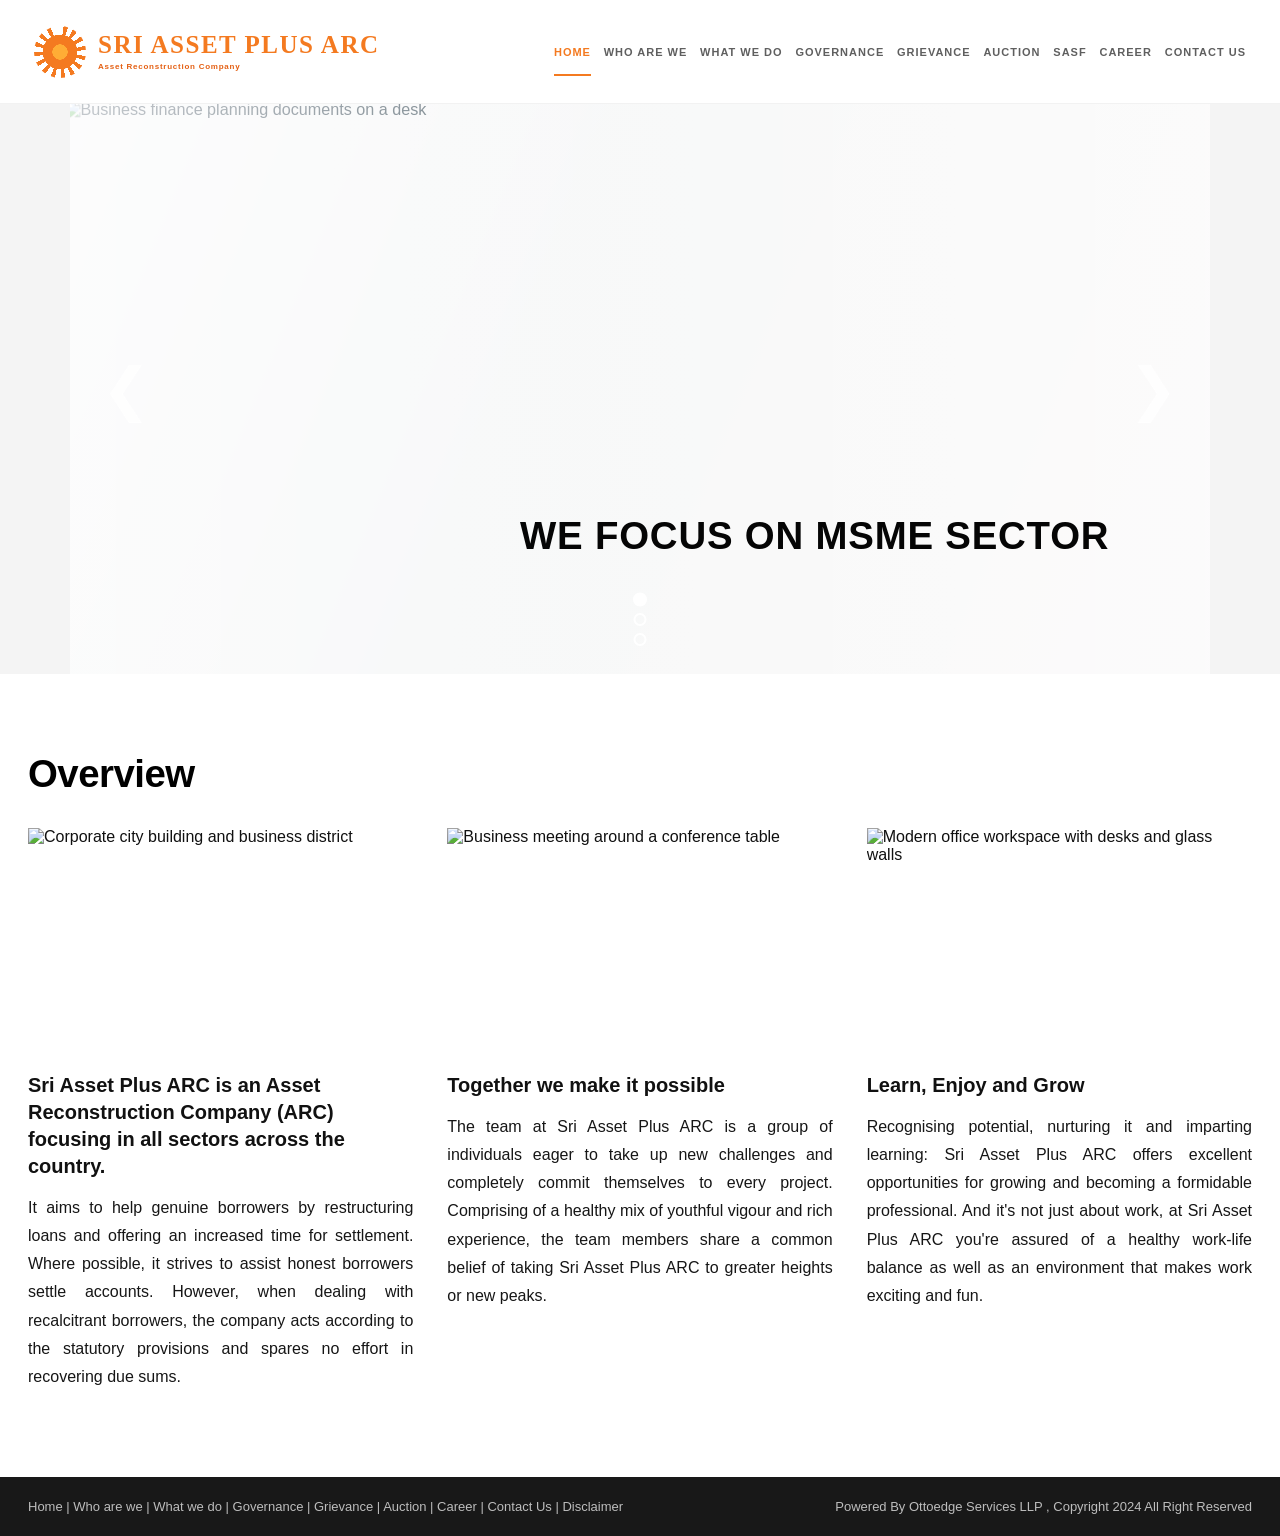
==== index.html @ 3a29e1df "Initial static website" ====
﻿<!DOCTYPE html>
<html lang="en">
<head>
  <meta charset="UTF-8" />
  <meta name="viewport" content="width=device-width, initial-scale=1.0" />
  <title>Sri Asset Plus ARC</title>
  <link rel="stylesheet" href="style.css" />
</head>
<body>
  <header class="site-header" id="top">
    <a class="brand" href="index.html" aria-label="Sri Asset Plus ARC home">
      <span class="brand-mark" aria-hidden="true"><span></span></span>
      <span class="brand-copy">
        <span class="brand-name">SRI ASSET PLUS ARC</span>
        <span class="brand-subtitle">Asset Reconstruction Company</span>
      </span>
    </a>

    <button class="menu-toggle" id="menuToggle" type="button" aria-label="Open navigation menu" aria-expanded="false" aria-controls="primaryNav">
      <span></span>
      <span></span>
      <span></span>
    </button>

    <nav class="primary-nav" id="primaryNav" aria-label="Primary navigation">
      <a class="nav-link active" href="index.html">HOME</a>
      <div class="nav-item has-dropdown">
        <button class="nav-link dropdown-toggle" type="button" aria-expanded="false">WHO ARE WE</button>
        <div class="dropdown-menu" aria-label="Who are we submenu">
          <a href="about-company.html">ABOUT THE COMPANY</a>
          <a href="promoters.html">PROMOTERS</a>
          <a href="board-of-directors.html">BOARD OF DIRECTORS</a>
          <a href="key-management.html">KEY MANAGEMENT</a>
        </div>
      </div>
      <div class="nav-item has-dropdown">
        <button class="nav-link dropdown-toggle" type="button" aria-expanded="false">WHAT WE DO</button>
        <div class="dropdown-menu" aria-label="What we do submenu">
          <a href="acquisition.html">ACQUISITION</a>
          <a href="resolution.html">RESOLUTION</a>
        </div>
      </div>
      <a class="nav-link" href="governance.html">GOVERNANCE</a>
      <div class="nav-item has-dropdown">
        <button class="nav-link dropdown-toggle" type="button" aria-expanded="false">GRIEVANCE</button>
        <div class="dropdown-menu" aria-label="Grievance submenu">
          <a href="grievance.html">GRIEVANCE REDRESSAL</a>
          <a href="complaint-filing.html">COMPLAINT FILING</a>
        </div>
      </div>
      <div class="nav-item has-dropdown">
        <button class="nav-link dropdown-toggle" type="button" aria-expanded="false">AUCTION</button>
        <div class="dropdown-menu" aria-label="Auction submenu">
          <a href="auction.html">AUCTION DETAIL</a>
          <a href="sale-process-note.html">SALE PROCESS NOTE</a>
        </div>
      </div>
      <a class="nav-link" href="#footer">SASF</a>
      <a class="nav-link" href="#footer">CAREER</a>
      <a class="nav-link" href="contact.html">CONTACT US</a>
    </nav>
  </header>

  <main>
    <section class="hero" aria-label="Sri Asset Plus ARC highlights">
      <div class="slider" id="heroSlider">
        <article class="slide active" aria-hidden="false">
          <img src="https://images.unsplash.com/photo-1454165804606-c3d57bc86b40?auto=format&fit=crop&w=1900&q=80" alt="Business finance planning documents on a desk" />
          <div class="slide-wash"></div>
          <h1>WE FOCUS ON MSME SECTOR</h1>
        </article>

        <article class="slide" aria-hidden="true">
          <img src="https://images.unsplash.com/photo-1521737604893-d14cc237f11d?auto=format&fit=crop&w=1900&q=80" alt="Business team collaborating in a modern office" />
          <div class="slide-wash"></div>
          <h1>LEARN, ENJOY AND GROW</h1>
        </article>

        <article class="slide" aria-hidden="true">
          <img src="https://images.unsplash.com/photo-1551836022-d5d88e9218df?auto=format&fit=crop&w=1900&q=80" alt="Professionals discussing a financial growth chart" />
          <div class="slide-wash"></div>
          <h1>TOGETHER WE MAKE IT POSSIBLE</h1>
        </article>

        <button class="slider-arrow slider-arrow-left" id="prevSlide" type="button" aria-label="Previous slide">&#10094;</button>
        <button class="slider-arrow slider-arrow-right" id="nextSlide" type="button" aria-label="Next slide">&#10095;</button>

        <div class="slider-dots" id="sliderDots" aria-label="Choose slide"></div>
      </div>
    </section>

    <section class="overview" id="overview">
      <div class="container">
        <h2>Overview</h2>

        <div class="overview-grid">
          <article class="overview-card">
            <img src="https://images.unsplash.com/photo-1486406146926-c627a92ad1ab?auto=format&fit=crop&w=900&q=80" alt="Corporate city building and business district" />
            <h3>Sri Asset Plus ARC is an Asset Reconstruction Company (ARC) focusing in all sectors across the country.</h3>
            <p>It aims to help genuine borrowers by restructuring loans and offering an increased time for settlement. Where possible, it strives to assist honest borrowers settle accounts. However, when dealing with recalcitrant borrowers, the company acts according to the statutory provisions and spares no effort in recovering due sums.</p>
          </article>

          <article class="overview-card">
            <img src="https://images.unsplash.com/photo-1556761175-b413da4baf72?auto=format&fit=crop&w=900&q=80" alt="Business meeting around a conference table" />
            <h3>Together we make it possible</h3>
            <p>The team at Sri Asset Plus ARC is a group of individuals eager to take up new challenges and completely commit themselves to every project. Comprising of a healthy mix of youthful vigour and rich experience, the team members share a common belief of taking Sri Asset Plus ARC to greater heights or new peaks.</p>
          </article>

          <article class="overview-card">
            <img src="https://images.unsplash.com/photo-1497366811353-6870744d04b2?auto=format&fit=crop&w=900&q=80" alt="Modern office workspace with desks and glass walls" />
            <h3>Learn, Enjoy and Grow</h3>
            <p>Recognising potential, nurturing it and imparting learning: Sri Asset Plus ARC offers excellent opportunities for growing and becoming a formidable professional. And it's not just about work, at Sri Asset Plus ARC you're assured of a healthy work-life balance as well as an environment that makes work exciting and fun.</p>
          </article>
        </div>
      </div>
    </section>
  </main>

    <footer class="site-footer compact-footer" id="footer">
    <div class="footer-bottom">
      <div class="container footer-bottom-inner">
        <nav class="footer-links" aria-label="Footer navigation">
          <a href="index.html">Home</a> |
          <a href="about-company.html">Who are we</a> |
          <a href="acquisition.html">What we do</a> |
          <a href="governance.html">Governance</a> |
          <a href="grievance.html">Grievance</a> |
          <a href="auction.html">Auction</a> |
          <a href="#footer">Career</a> |
          <a href="contact.html">Contact Us</a> |
          <a href="#footer">Disclaimer</a>
        </nav>
        <p class="footer-copy">Powered By Ottoedge Services LLP , Copyright 2024 All Right Reserved</p>
      </div>
    </div>
  </footer>

  <script src="script.js"></script>
</body>
</html>
---- style.css ----
﻿:root {
  --orange: #f47a20;
  --orange-deep: #e45f12;
  --ink: #101010;
  --muted: #5f6064;
  --line: #eeeeee;
  --hero-bg: #f4f4f4;
  --footer: #252525;
  --footer-deep: #181818;
  --footer-text: #c8c8c8;
  --dropdown: #242424;
  --dropdown-line: #3a3a3a;
  --max-width: 1280px;
}

* {
  box-sizing: border-box;
  margin: 0;
  padding: 0;
}

html {
  scroll-behavior: smooth;
}

body {
  background: #ffffff;
  color: var(--ink);
  display: flex;
  flex-direction: column;
  font-family: "Trebuchet MS", Verdana, sans-serif;
  min-height: 100vh;
  min-width: 320px;
}

main {
  flex: 1 0 auto;
}

img {
  display: block;
  max-width: 100%;
}

a {
  color: inherit;
  text-decoration: none;
}

button {
  font: inherit;
}

.container {
  max-width: var(--max-width);
  margin: 0 auto;
  padding: 0 28px;
}

/* Header */
.site-header {
  align-items: center;
  background: #ffffff;
  border-bottom: 1px solid #f2f2f2;
  display: flex;
  gap: 28px;
  height: 104px;
  justify-content: space-between;
  padding: 0 34px;
  position: sticky;
  top: 0;
  z-index: 1000;
}

.brand {
  align-items: center;
  display: flex;
  flex: 0 0 auto;
  gap: 12px;
  min-width: 315px;
}

.brand-mark {
  align-items: center;
  background: conic-gradient(from 8deg, var(--orange) 0 10deg, transparent 10deg 22deg, var(--orange) 22deg 32deg, transparent 32deg 45deg, var(--orange) 45deg 55deg, transparent 55deg 68deg, var(--orange) 68deg 78deg, transparent 78deg 91deg, var(--orange) 91deg 101deg, transparent 101deg 114deg, var(--orange) 114deg 124deg, transparent 124deg 137deg, var(--orange) 137deg 147deg, transparent 147deg 160deg, var(--orange) 160deg 170deg, transparent 170deg 183deg, var(--orange) 183deg 193deg, transparent 193deg 206deg, var(--orange) 206deg 216deg, transparent 216deg 229deg, var(--orange) 229deg 239deg, transparent 239deg 252deg, var(--orange) 252deg 262deg, transparent 262deg 275deg, var(--orange) 275deg 285deg, transparent 285deg 298deg, var(--orange) 298deg 308deg, transparent 308deg 321deg, var(--orange) 321deg 331deg, transparent 331deg 360deg);
  border-radius: 50%;
  display: inline-flex;
  height: 52px;
  justify-content: center;
  position: relative;
  width: 52px;
}

.brand-mark span {
  background: radial-gradient(circle, #ffad35 0 28%, var(--orange) 29% 64%, transparent 65%);
  border-radius: 50%;
  height: 38px;
  width: 38px;
}

.brand-mark.small {
  height: 42px;
  width: 42px;
}

.brand-mark.small span {
  height: 30px;
  width: 30px;
}

.brand-copy,
.footer-logo > span:last-child {
  display: flex;
  flex-direction: column;
  line-height: 1;
}

.brand-name,
.footer-logo strong {
  color: var(--orange);
  font-family: Georgia, "Times New Roman", serif;
  font-size: 25px;
  font-weight: 700;
  letter-spacing: 1.5px;
}

.brand-subtitle,
.footer-logo small {
  color: var(--orange-deep);
  font-size: 8px;
  font-weight: 800;
  letter-spacing: 0.75px;
  margin-top: 6px;
  white-space: nowrap;
}

/* Navigation and dropdown */
.primary-nav {
  align-items: stretch;
  display: flex;
  gap: clamp(8px, 1vw, 18px);
  height: 100%;
}

.nav-item {
  align-items: stretch;
  display: flex;
  height: 100%;
  position: relative;
}

.nav-link {
  align-items: center;
  background: transparent;
  border: 0;
  color: #5f5f5f;
  cursor: pointer;
  display: flex;
  font-size: clamp(11px, 0.74vw, 14px);
  font-weight: 800;
  letter-spacing: 1px;
  position: relative;
  text-transform: uppercase;
  transition: color 180ms ease;
  white-space: nowrap;
}

.nav-link::after {
  background: var(--orange);
  bottom: 27px;
  content: "";
  height: 2px;
  left: 0;
  opacity: 0;
  position: absolute;
  transform: scaleX(0.2);
  transform-origin: left;
  transition: opacity 180ms ease, transform 180ms ease;
  width: 100%;
}

.nav-link:hover,
.nav-link.active,
.has-dropdown:hover > .nav-link {
  color: var(--orange);
}

.nav-link:hover::after,
.nav-link.active::after,
.has-dropdown:hover > .nav-link::after {
  opacity: 1;
  transform: scaleX(1);
}

.dropdown-toggle::before {
  content: "";
}

.dropdown-menu {
  background: var(--dropdown);
  box-shadow: 0 16px 28px rgba(0, 0, 0, 0.22);
  display: none;
  left: 0;
  min-width: 235px;
  position: absolute;
  top: 100%;
  z-index: 1001;
}

.has-dropdown:hover .dropdown-menu,
.has-dropdown.open .dropdown-menu {
  display: block;
}

.dropdown-menu a {
  border-bottom: 1px solid var(--dropdown-line);
  color: #eeeeee;
  display: block;
  font-size: 13px;
  font-weight: 700;
  letter-spacing: 0.6px;
  padding: 15px 18px;
  text-transform: uppercase;
  transition: background 160ms ease, color 160ms ease, padding-left 160ms ease;
  white-space: nowrap;
}

.dropdown-menu a:last-child {
  border-bottom: 0;
}

.dropdown-menu a:hover,
.dropdown-menu a.active {
  background: #181818;
  color: #ffffff;
  padding-left: 23px;
}

.dropdown-menu a:hover::before,
.dropdown-menu a.active::before {
  color: var(--orange);
  content: "> ";
}

.menu-toggle {
  background: transparent;
  border: 0;
  cursor: pointer;
  display: none;
  height: 42px;
  padding: 8px;
  width: 46px;
}

.menu-toggle span {
  background: #303030;
  border-radius: 8px;
  display: block;
  height: 3px;
  margin: 6px 0;
  transition: transform 200ms ease, opacity 200ms ease;
}

.menu-toggle.open span:nth-child(1) {
  transform: translateY(9px) rotate(45deg);
}

.menu-toggle.open span:nth-child(2) {
  opacity: 0;
}

.menu-toggle.open span:nth-child(3) {
  transform: translateY(-9px) rotate(-45deg);
}

/* Hero slider */
.hero {
  background: var(--hero-bg);
  padding: 0;
  position: relative;
}

.slider {
  height: 570px;
  margin: 0 auto;
  overflow: hidden;
  position: relative;
  width: 89%;
}

.slide {
  inset: 0;
  opacity: 0;
  position: absolute;
  transition: opacity 700ms ease;
  visibility: hidden;
}

.slide.active {
  opacity: 1;
  visibility: visible;
}

.slide img {
  height: 100%;
  object-fit: cover;
  object-position: center;
  transform: scale(1.01);
  width: 100%;
}

.slide-wash {
  background: linear-gradient(112deg, rgba(226, 236, 246, 0.72), rgba(170, 214, 238, 0.4) 44%, rgba(247, 202, 214, 0.5));
  inset: 0;
  mix-blend-mode: screen;
  position: absolute;
}

.slide::after {
  background: linear-gradient(90deg, rgba(255, 255, 255, 0.32), rgba(255, 255, 255, 0.08) 45%, rgba(255, 255, 255, 0.42));
  content: "";
  inset: 0;
  position: absolute;
}

.slide h1 {
  bottom: 116px;
  color: #050505;
  font-size: clamp(32px, 3vw, 48px);
  font-weight: 900;
  letter-spacing: 0.8px;
  line-height: 1.14;
  max-width: 640px;
  position: absolute;
  right: 8.8%;
  text-align: right;
  text-transform: uppercase;
  z-index: 3;
}

.slider-arrow {
  background: rgba(255, 255, 255, 0.08);
  border: 0;
  color: #ffffff;
  cursor: pointer;
  font-size: 58px;
  font-weight: 200;
  line-height: 1;
  opacity: 0.95;
  padding: 12px 16px;
  position: absolute;
  top: 50%;
  transform: translateY(-50%);
  transition: background 180ms ease, transform 180ms ease;
  z-index: 4;
}

.slider-arrow:hover {
  background: rgba(255, 255, 255, 0.18);
  transform: translateY(-50%) scale(1.04);
}

.slider-arrow-left {
  left: 16px;
}

.slider-arrow-right {
  right: 16px;
}

.slider-dots {
  bottom: 28px;
  display: flex;
  flex-direction: column;
  gap: 7px;
  left: 50%;
  position: absolute;
  transform: translateX(-50%);
  z-index: 5;
}

.slider-dot {
  background: transparent;
  border: 2px solid #ffffff;
  border-radius: 50%;
  cursor: pointer;
  height: 13px;
  padding: 0;
  transition: background 180ms ease, transform 180ms ease;
  width: 13px;
}

.slider-dot.active,
.slider-dot:hover {
  background: #ffffff;
  transform: scale(1.08);
}

/* Home overview */
.overview {
  background: #ffffff;
  padding: 78px 0 86px;
}

.overview h2 {
  color: #000000;
  font-size: clamp(34px, 3vw, 46px);
  font-weight: 900;
  letter-spacing: -0.5px;
  margin-bottom: 32px;
}

.overview-grid {
  display: grid;
  gap: 34px;
  grid-template-columns: repeat(3, 1fr);
}

.overview-card img {
  height: 220px;
  margin-bottom: 24px;
  object-fit: cover;
  width: 100%;
}

.overview-card h3 {
  color: #111111;
  font-size: 20px;
  font-weight: 900;
  line-height: 1.35;
  margin-bottom: 14px;
}

.overview-card p {
  color: #161616;
  font-size: 16px;
  line-height: 1.76;
  text-align: justify;
}

/* Inner page banner */
.inner-banner {
  align-items: center;
  background: url("https://images.unsplash.com/photo-1556761175-5973dc0f32e7?auto=format&fit=crop&w=1800&q=80") center 44% / cover no-repeat;
  display: flex;
  height: 124px;
  position: relative;
}

.inner-banner-overlay {
  background: rgba(245, 245, 245, 0.76);
  inset: 0;
  position: absolute;
}

.inner-banner-content {
  position: relative;
  width: 100%;
  z-index: 1;
}

.inner-banner h1 {
  color: #080808;
  font-size: clamp(32px, 3.1vw, 42px);
  font-weight: 900;
  letter-spacing: -0.5px;
}

/* About company page */
.about-company {
  background: #ffffff;
  padding: 65px 0 88px;
}

.about-layout {
  display: grid;
  gap: 45px;
  grid-template-columns: minmax(0, 1fr) minmax(320px, 0.48fr);
}

.about-text p {
  color: #111111;
  font-size: 18px;
  line-height: 1.56;
  margin-bottom: 24px;
  text-align: justify;
}

.about-text strong {
  font-weight: 900;
}

.vision-mission {
  padding-top: 3px;
}

.quote-box {
  margin-bottom: 38px;
}

.quote-box h2 {
  background: var(--orange);
  color: #ffffff;
  display: inline-block;
  font-size: 22px;
  font-weight: 800;
  line-height: 1;
  margin-bottom: 22px;
  min-width: 178px;
  padding: 14px 20px;
}

.quote-box blockquote {
  border-bottom: 1px solid #d9d9d9;
  color: #151515;
  font-size: 18px;
  font-style: italic;
  line-height: 1.58;
  padding-bottom: 24px;
}

/* What we do pages */
.acquisition-section {
  background: #ffffff;
  padding: 60px 0 86px;
}

.acquisition-content {
  max-width: 900px;
}

.acquisition-content p,
.acquisition-content li {
  color: #111111;
  font-size: 18px;
  line-height: 1.58;
}

.acquisition-content p {
  margin-bottom: 22px;
  text-align: justify;
}

.acquisition-content ul {
  margin: 0 0 24px 24px;
  padding-left: 18px;
}

.acquisition-content li {
  margin-bottom: 9px;
  padding-left: 4px;
}

/* Governance page */
.governance-section {
  background: #ffffff;
  padding: 65px 0 90px;
}

.governance-accordion {
  max-width: 1080px;
}

.governance-item {
  background: #ffffff;
  border: 1px solid #e5e5e5;
  border-bottom: 0;
}

.governance-item:last-child {
  border-bottom: 1px solid #e5e5e5;
}

.governance-trigger {
  align-items: center;
  background: #ffffff;
  border: 0;
  color: #737373;
  cursor: pointer;
  display: grid;
  grid-template-columns: 62px 1fr 62px;
  min-height: 86px;
  padding: 0 18px;
  text-align: center;
  transition: color 160ms ease;
  width: 100%;
}

.governance-icon {
  color: #777777;
  font-size: 24px;
  font-weight: 400;
  line-height: 1;
  transition: color 160ms ease;
}

.governance-title {
  color: inherit;
  font-size: 22px;
  font-weight: 800;
  line-height: 1.35;
}

.governance-item.featured .governance-trigger,
.governance-item.featured .governance-icon,
.governance-trigger:hover,
.governance-trigger:hover .governance-icon,
.governance-item.open .governance-trigger,
.governance-item.open .governance-icon {
  color: var(--orange);
}

.governance-panel {
  max-height: 0;
  overflow: hidden;
  transition: max-height 220ms ease;
}

.governance-panel p {
  border-top: 1px solid #eeeeee;
  color: #333333;
  font-size: 16px;
  line-height: 1.6;
  padding: 18px 34px 22px 80px;
}

/* Grievance page */
.grievance-section {
  background: #ffffff;
  padding: 60px 0 90px;
}

.grievance-content {
  max-width: 950px;
}

.grievance-content p,
.grievance-content address {
  color: #111111;
  font-size: 18px;
  font-style: normal;
  line-height: 1.58;
  margin-bottom: 20px;
}

.grievance-content address {
  margin-left: 18px;
}

.grievance-topic {
  font-weight: 800;
  margin-top: 28px;
  margin-bottom: 12px;
}

.grievance-heading {
  font-weight: 800;
  margin-top: 32px;
}

.grievance-content a {
  color: #111111;
  text-decoration: underline;
  text-underline-offset: 3px;
}

.grievance-content a:hover {
  color: var(--orange);
}

/* Complaint filing page */
.complaint-section {
  background: #ffffff;
  padding: 45px 0 80px;
}

.complaint-form {
  max-width: 1080px;
}

.complaint-form h2 {
  color: #222222;
  font-size: 24px;
  font-weight: 900;
  line-height: 1.35;
  margin-bottom: 24px;
}

.complaint-form input,
.complaint-form textarea {
  background: #ffffff;
  border: 1px solid #d8d8d8;
  color: #111111;
  display: block;
  font-size: 16px;
  margin-bottom: 22px;
  outline: none;
  padding: 0 18px;
  transition: border-color 160ms ease, box-shadow 160ms ease;
  width: 100%;
}

.complaint-form input {
  height: 56px;
}

.complaint-form textarea {
  height: 125px;
  padding-top: 16px;
  resize: vertical;
}

.complaint-form input::placeholder,
.complaint-form textarea::placeholder {
  color: #8a8a8a;
}

.complaint-form input:focus,
.complaint-form textarea:focus,
.file-upload-box:focus-within {
  border-color: var(--orange);
  box-shadow: 0 0 0 3px rgba(244, 122, 32, 0.12);
}

.file-upload-box {
  align-items: center;
  background: #ffffff;
  border: 1px solid #d8d8d8;
  display: flex;
  height: 64px;
  margin-bottom: 22px;
  padding: 0 14px;
  transition: border-color 160ms ease, box-shadow 160ms ease;
  width: 100%;
}

.file-upload-box input {
  border: 0;
  height: auto;
  margin: 0;
  padding: 0;
}

.form-submit {
  background: #2f3d4b;
  border: 0;
  color: #ffffff;
  cursor: pointer;
  font-size: 15px;
  font-weight: 700;
  min-width: 78px;
  padding: 11px 24px;
  transition: background 160ms ease;
}

.form-submit:hover {
  background: var(--orange);
}

/* Contact page */
.sr-only {
  height: 1px;
  margin: -1px;
  overflow: hidden;
  position: absolute;
  width: 1px;
  clip: rect(0, 0, 0, 0);
}

.contact-map {
  background: #ececec;
  line-height: 0;
}

.contact-map iframe {
  border: 0;
  display: block;
  height: 620px;
  width: 100%;
}

.contact-address-section {
  background: #ffffff;
  padding: 45px 0 28px;
}

.contact-address-grid {
  display: grid;
  gap: 54px;
  grid-template-columns: repeat(3, minmax(0, 1fr));
}

.contact-address-grid.single-address {
  grid-template-columns: minmax(0, 620px);
}

.contact-address-card h2 {
  color: #1c1c1c;
  font-size: 18px;
  font-weight: 900;
  letter-spacing: 0.2px;
  line-height: 1.35;
  margin-bottom: 18px;
  text-transform: uppercase;
}

.contact-address-card p {
  color: #111111;
  font-size: 16px;
  line-height: 1.7;
  margin-bottom: 10px;
  padding-left: 30px;
  position: relative;
}

.contact-address-card a {
  color: #111111;
  text-decoration: none;
}

.contact-address-card a:hover {
  color: var(--orange);
  text-decoration: underline;
}

.contact-icon {
  color: var(--orange);
  font-size: 16px;
  left: 0;
  line-height: 1;
  position: absolute;
  top: 6px;
}

.contact-form-section {
  background: #ffffff;
  padding: 20px 0 80px;
}

.contact-form-section h2 {
  color: #222222;
  font-size: 26px;
  font-weight: 900;
  line-height: 1.35;
  margin-bottom: 35px;
}

.contact-form {
  max-width: 1120px;
}

.contact-form-grid {
  display: grid;
  gap: 34px;
  grid-template-columns: minmax(0, 1fr) minmax(0, 1fr);
}

.contact-form input,
.contact-form textarea {
  background: #ffffff;
  border: 1px solid #d8d8d8;
  color: #111111;
  display: block;
  font-size: 16px;
  margin-bottom: 22px;
  outline: none;
  padding: 0 22px;
  transition: border-color 160ms ease, box-shadow 160ms ease;
  width: 100%;
}

.contact-form input {
  height: 58px;
}

.contact-form textarea {
  height: 140px;
  padding-top: 18px;
  resize: vertical;
}

.contact-form input::placeholder,
.contact-form textarea::placeholder {
  color: #8b8b8b;
}

.contact-form input:focus,
.contact-form textarea:focus {
  border-color: var(--orange);
  box-shadow: 0 0 0 3px rgba(244, 122, 32, 0.12);
}

.captcha-block {
  color: #222222;
  font-size: 15px;
  margin: 2px 0 18px;
}

.captcha-block p {
  margin-bottom: 9px;
}

.captcha-row {
  align-items: center;
  display: flex;
  gap: 8px;
}

.captcha-row input {
  height: 28px;
  margin: 0;
  padding: 0 4px;
  text-align: center;
  width: 28px;
}

.contact-submit {
  height: 46px;
  min-width: 100px;
  padding: 0 22px;
}

/* Auction page */
.auction-section {
  background: #ffffff;
  padding: 18px 0 72px;
}

.auction-shell {
  margin: 0 24px;
}

.auction-toolbar {
  align-items: center;
  background: #f5f5f5;
  border: 1px solid #dddddd;
  border-bottom: 0;
  display: flex;
  justify-content: space-between;
  gap: 18px;
  padding: 13px 14px;
}

.auction-length,
.auction-search {
  align-items: center;
  color: #333333;
  display: flex;
  font-size: 14px;
  gap: 8px;
}

.auction-length select,
.auction-search input {
  background: #ffffff;
  border: 1px solid #cfcfcf;
  color: #222222;
  font-size: 14px;
  height: 32px;
  padding: 4px 8px;
}

.auction-search input {
  width: 210px;
}

.auction-table-wrap {
  border: 1px solid #d7d7d7;
  overflow-x: auto;
  width: 100%;
}

.auction-table {
  border-collapse: collapse;
  min-width: 1900px;
  width: 100%;
}

.auction-table th {
  background: #f9631e;
  border: 1px solid rgba(255, 255, 255, 0.45);
  color: #ffffff;
  font-size: 15px;
  font-weight: 900;
  height: 90px;
  line-height: 1.25;
  padding: 14px 10px;
  text-align: center;
  vertical-align: middle;
}

.auction-table th:nth-child(1) {
  width: 70px;
}

.auction-table th:nth-child(2) {
  width: 135px;
}

.auction-table th:nth-child(3) {
  width: 210px;
}

.auction-table th:nth-child(4) {
  width: 520px;
}

.auction-table th:nth-child(7),
.auction-table th:nth-child(8) {
  width: 175px;
}

.auction-table th:nth-child(9) {
  width: 190px;
}

.sort-mark {
  font-size: 11px;
  font-weight: 700;
  margin-left: 5px;
  opacity: 0.75;
}

.auction-table td {
  border: 1px solid #dddddd;
  color: #111111;
  font-size: 14px;
  line-height: 1.45;
  padding: 14px 10px;
  text-align: center;
  vertical-align: top;
}

.auction-table tbody tr:nth-child(odd) {
  background: #ffffff;
}

.auction-table tbody tr:nth-child(even) {
  background: #f7f7f7;
}

.auction-table .address-cell {
  text-align: left;
}

.auction-table a {
  color: #1862b7;
  text-decoration: none;
  word-break: break-word;
}

.auction-table a:hover {
  color: var(--orange);
  text-decoration: underline;
}

.sale-note-table {
  min-width: 760px;
}

.sale-note-table th {
  height: 65px;
}

.sale-note-table td {
  height: 65px;
  vertical-align: middle;
}

.sale-note-table th:nth-child(1) {
  width: 110px;
}

.sale-note-table th:nth-child(2) {
  width: auto;
}

.sale-note-table th:nth-child(3) {
  width: 180px;
}

.download-link {
  display: inline-block;
  font-size: 16px;
  margin: 1px 2px;
}

.auction-footerbar {
  align-items: center;
  color: #333333;
  display: flex;
  font-size: 14px;
  justify-content: space-between;
  gap: 18px;
  padding: 14px 0 0;
}

.auction-pagination {
  display: flex;
  flex-wrap: wrap;
  gap: 4px;
}

.auction-pagination button {
  background: #ffffff;
  border: 1px solid #d2d2d2;
  color: #333333;
  cursor: pointer;
  font-size: 14px;
  padding: 6px 10px;
}

.auction-pagination button.active,
.auction-pagination button:hover {
  background: var(--orange);
  border-color: var(--orange);
  color: #ffffff;
}

/* Promoters page */
.promoters-section {
  background: #ffffff;
  padding: 66px 0 92px;
}

.promoters-layout {
  display: grid;
  gap: 60px;
  grid-template-columns: 380px minmax(0, 1fr);
}

.promoter-list {
  width: 100%;
}

.promoter-tab {
  align-items: center;
  background: #ffffff;
  border: 0;
  border-bottom: 1px solid #dedede;
  color: var(--orange);
  cursor: pointer;
  display: flex;
  font-size: 18px;
  font-weight: 800;
  gap: 12px;
  line-height: 1.25;
  min-height: 58px;
  padding: 17px 20px;
  text-align: left;
  transition: background 160ms ease, color 160ms ease;
  width: 100%;
}

.promoter-tab::before {
  border-bottom: 5px solid transparent;
  border-left: 7px solid currentColor;
  border-top: 5px solid transparent;
  content: "";
  flex: 0 0 auto;
  height: 0;
  width: 0;
}

.promoter-tab:hover,
.promoter-tab.active {
  background: var(--orange);
  color: #ffffff;
}

.promoter-panel[hidden] {
  display: none;
}

.promoter-panel h2 {
  color: #111111;
  font-size: 24px;
  font-weight: 900;
  line-height: 1.25;
  margin-bottom: 8px;
}

.promoter-role {
  color: #6f6f6f;
  font-size: 20px;
  line-height: 1.35;
  margin-bottom: 18px;
}

.promoter-photo {
  align-items: center;
  background: linear-gradient(145deg, #f5f5f5, #e8e8e8);
  border: 1px solid #151515;
  color: #777777;
  display: flex;
  justify-content: center;
  margin: 14px 0 30px;
  overflow: hidden;
  position: relative;
}

.promoter-photo::before {
  content: attr(data-fallback);
  display: none;
  font-size: 15px;
  font-weight: 700;
  line-height: 1.4;
  max-width: 78%;
  position: absolute;
  text-align: center;
}

.promoter-photo.image-missing::before {
  display: block;
}

.promoter-photo img {
  height: 100%;
  object-fit: cover;
  position: relative;
  width: 100%;
  z-index: 1;
}

.promoter-photo.image-missing img {
  display: none;
}

.promoter-photo-sakthivel {
  height: 360px;
  width: 240px;
}

.promoter-photo-lalwani {
  height: 360px;
  width: 260px;
}

.promoter-photo-director {
  height: 360px;
  width: 260px;
}

.promoter-panel > p:last-child {
  color: #111111;
  font-size: 18px;
  line-height: 1.58;
  max-width: 790px;
  text-align: justify;
}

/* Footer */
.site-footer {
  background: var(--footer);
  color: var(--footer-text);
  flex-shrink: 0;
}

.footer-main {
  padding: 54px 0 46px;
}

.footer-grid {
  display: grid;
  gap: 34px;
  grid-template-columns: 1.15fr 1fr 1fr 1fr;
}

.footer-logo {
  align-items: center;
  display: flex;
  gap: 12px;
  margin-bottom: 24px;
}

.footer-logo strong {
  font-size: 29px;
}

.footer-grid h3 {
  color: #ffffff;
  font-size: 16px;
  font-weight: 900;
  letter-spacing: 0.7px;
  margin-bottom: 18px;
  text-transform: uppercase;
}

.footer-grid p,
.footer-grid address {
  color: var(--footer-text);
  font-size: 14px;
  font-style: normal;
  line-height: 1.75;
  margin-bottom: 8px;
}

.footer-icon {
  color: #ffffff;
  font-size: 12px;
  font-weight: 800;
  margin-right: 7px;
  text-transform: uppercase;
}

.social-links {
  display: flex;
  flex-wrap: wrap;
  gap: 8px;
  margin-top: 18px;
}

.social-links a {
  align-items: center;
  border: 1px solid rgba(255, 255, 255, 0.24);
  color: #eeeeee;
  display: inline-flex;
  font-size: 12px;
  font-weight: 800;
  height: 30px;
  justify-content: center;
  min-width: 30px;
  padding: 0 8px;
  text-transform: uppercase;
  transition: background 180ms ease, border-color 180ms ease;
}

.social-links a:hover {
  background: var(--orange);
  border-color: var(--orange);
}

.footer-bottom {
  background: var(--footer-deep);
  padding: 18px 0;
}

.footer-bottom-inner {
  align-items: center;
  display: flex;
  gap: 24px;
  justify-content: space-between;
}

.footer-links,
.footer-copy {
  color: #bdbdbd;
  font-size: 13px;
  line-height: 1.8;
}

.footer-links {
  flex: 1 1 auto;
}

.footer-copy {
  flex: 0 1 auto;
  margin: 0;
  text-align: right;
}

.footer-links a:hover {
  color: var(--orange);
}

/* Responsive */
@media (max-width: 1260px) {
  .site-header {
    padding: 0 24px;
  }

  .brand {
    min-width: 235px;
  }

  .brand-name {
    font-size: 29px;
  }

  .primary-nav {
    gap: 13px;
  }
}

@media (max-width: 1080px) {
  .site-header {
    height: 84px;
  }

  .menu-toggle {
    display: block;
  }

  .primary-nav {
    background: #ffffff;
    border-bottom: 1px solid var(--line);
    box-shadow: 0 18px 28px rgba(0, 0, 0, 0.08);
    display: none;
    flex-direction: column;
    gap: 0;
    height: auto;
    left: 0;
    max-height: calc(100vh - 84px);
    overflow-y: auto;
    padding: 10px 28px 22px;
    position: absolute;
    right: 0;
    top: 84px;
  }

  .primary-nav.open {
    display: flex;
  }

  .nav-item {
    display: block;
    height: auto;
    width: 100%;
  }

  .nav-link {
    border-bottom: 1px solid #f1f1f1;
    font-size: 14px;
    padding: 15px 0;
    width: 100%;
  }

  .nav-link::after {
    bottom: 9px;
    width: 72px;
  }

  .dropdown-toggle {
    justify-content: space-between;
  }

  .dropdown-toggle::before {
    content: none;
  }

  .dropdown-toggle::after {
    background: transparent;
    bottom: auto;
    color: #777777;
    content: "+";
    height: auto;
    left: auto;
    opacity: 1;
    position: static;
    transform: none;
    width: auto;
  }

  .has-dropdown.open > .dropdown-toggle::after {
    content: "-";
  }

  .has-dropdown:hover .dropdown-menu {
    display: none;
  }

  .has-dropdown.open .dropdown-menu {
    display: block;
  }

  .dropdown-menu {
    box-shadow: none;
    left: auto;
    margin: 0 0 8px;
    min-width: 100%;
    position: static;
    top: auto;
  }

  .dropdown-menu a {
    font-size: 13px;
    padding: 14px 18px;
  }

  .slider {
    height: 400px;
    width: 100%;
  }

  .slide h1 {
    bottom: 82px;
    max-width: 480px;
    right: 6%;
  }

  .overview-grid,
  .footer-grid {
    grid-template-columns: repeat(2, 1fr);
  }

  .about-layout {
    gap: 34px;
    grid-template-columns: 1fr;
  }

  .promoters-layout {
    gap: 38px;
    grid-template-columns: 1fr;
  }

  .promoter-list {
    max-width: 480px;
  }

  .vision-mission {
    display: grid;
    gap: 28px;
    grid-template-columns: repeat(2, 1fr);
    padding-top: 0;
  }

  .contact-map iframe {
    height: 420px;
  }

  .contact-address-grid,
  .contact-form-grid {
    grid-template-columns: 1fr;
  }

  .contact-address-grid {
    gap: 30px;
  }

  .quote-box {
    margin-bottom: 0;
  }

  .footer-bottom-inner {
    align-items: flex-start;
    flex-direction: column;
    gap: 8px;
  }

  .footer-copy {
    text-align: left;
  }
}

@media (max-width: 720px) {
  .site-header {
    height: 76px;
    padding: 0 16px;
  }

  .brand {
    gap: 9px;
    min-width: 0;
  }

  .brand-mark {
    height: 42px;
    width: 42px;
  }

  .brand-mark span {
    height: 30px;
    width: 30px;
  }

  .brand-name {
    font-size: 18px;
  }

  .brand-subtitle {
    font-size: 6px;
    letter-spacing: 0.3px;
  }

  .primary-nav {
    max-height: calc(100vh - 76px);
    top: 76px;
  }

  .container {
    padding: 0 20px;
  }

  .slider {
    height: 350px;
  }

  .slide img {
    object-position: center left;
  }

  .slide h1 {
    bottom: 72px;
    font-size: 25px;
    max-width: 310px;
    right: 22px;
  }

  .slider-arrow {
    font-size: 38px;
    padding: 8px;
  }

  .slider-arrow-left {
    left: 4px;
  }

  .slider-arrow-right {
    right: 4px;
  }

  .overview {
    padding: 58px 0 62px;
  }

  .overview-grid,
  .footer-grid,
  .vision-mission {
    grid-template-columns: 1fr;
  }

  .overview-card img {
    height: 215px;
  }

  .overview-card h3 {
    font-size: 19px;
  }

  .inner-banner {
    height: 116px;
  }

  .inner-banner h1 {
    font-size: 30px;
  }

  .about-company {
    padding: 48px 0 62px;
  }

  .acquisition-section {
    padding: 46px 0 62px;
  }

  .governance-section {
    padding: 46px 0 64px;
  }

  .governance-trigger {
    grid-template-columns: 42px 1fr 42px;
    min-height: 70px;
    padding: 0 10px;
  }

  .governance-icon {
    font-size: 22px;
  }

  .governance-title {
    font-size: 17px;
  }

  .governance-panel p {
    font-size: 15px;
    padding: 15px 18px 18px 52px;
  }

  .grievance-section {
    padding: 46px 0 64px;
  }

  .complaint-section {
    padding: 38px 0 62px;
  }

  .contact-map iframe {
    height: 360px;
  }

  .contact-address-section {
    padding: 38px 0 24px;
  }

  .contact-form-section {
    padding: 14px 0 62px;
  }

  .contact-form-section h2 {
    font-size: 23px;
    margin-bottom: 26px;
  }

  .contact-form input {
    height: 52px;
  }

  .promoters-section {
    padding: 48px 0 64px;
  }

  .promoter-list {
    max-width: none;
    width: 100%;
  }

  .promoter-tab {
    font-size: 16px;
    min-height: 54px;
    padding: 15px 18px;
  }

  .promoter-panel h2 {
    font-size: 23px;
  }

  .promoter-role {
    font-size: 18px;
  }

  .promoter-photo {
    margin-left: auto;
    margin-right: auto;
    max-width: 100%;
  }

  .promoter-photo-sakthivel,
  .promoter-photo-lalwani,
  .promoter-photo-director {
    height: auto;
    max-height: 360px;
    min-height: 320px;
    width: min(100%, 260px);
  }

  .about-text p,
  .quote-box blockquote,
  .promoter-panel > p:last-child,
  .acquisition-content p,
  .acquisition-content li,
  .grievance-content p,
  .grievance-content address {
    font-size: 16px;
    line-height: 1.65;
  }

  .grievance-content address {
    margin-left: 0;
  }

  .complaint-form {
    max-width: 100%;
  }

.complaint-form h2 {
  font-size: 22px;
}

  .complaint-form input {
    height: 52px;
  }

  .auction-section {
    padding: 14px 0 58px;
  }

  .auction-shell {
    margin: 0 12px;
  }

  .auction-toolbar,
  .auction-footerbar {
    align-items: flex-start;
    flex-direction: column;
  }

  .auction-search,
  .auction-search input {
    width: 100%;
  }

  .auction-table {
    min-width: 1650px;
  }

  .sale-note-table {
    min-width: 640px;
  }

  .auction-table th {
    font-size: 13px;
    height: 78px;
  }

  .sale-note-table th {
    height: 65px;
  }

  .auction-table td {
    font-size: 13px;
  }

  .acquisition-content p {
    text-align: left;
  }

  .quote-box h2 {
    font-size: 20px;
  }

  .footer-main {
    padding: 42px 0 36px;
  }
}

@media (max-width: 430px) {
  .brand-subtitle {
    max-width: 178px;
    white-space: normal;
  }

  .slider {
    height: 322px;
  }

  .slide h1 {
    font-size: 22px;
    max-width: 255px;
  }
}
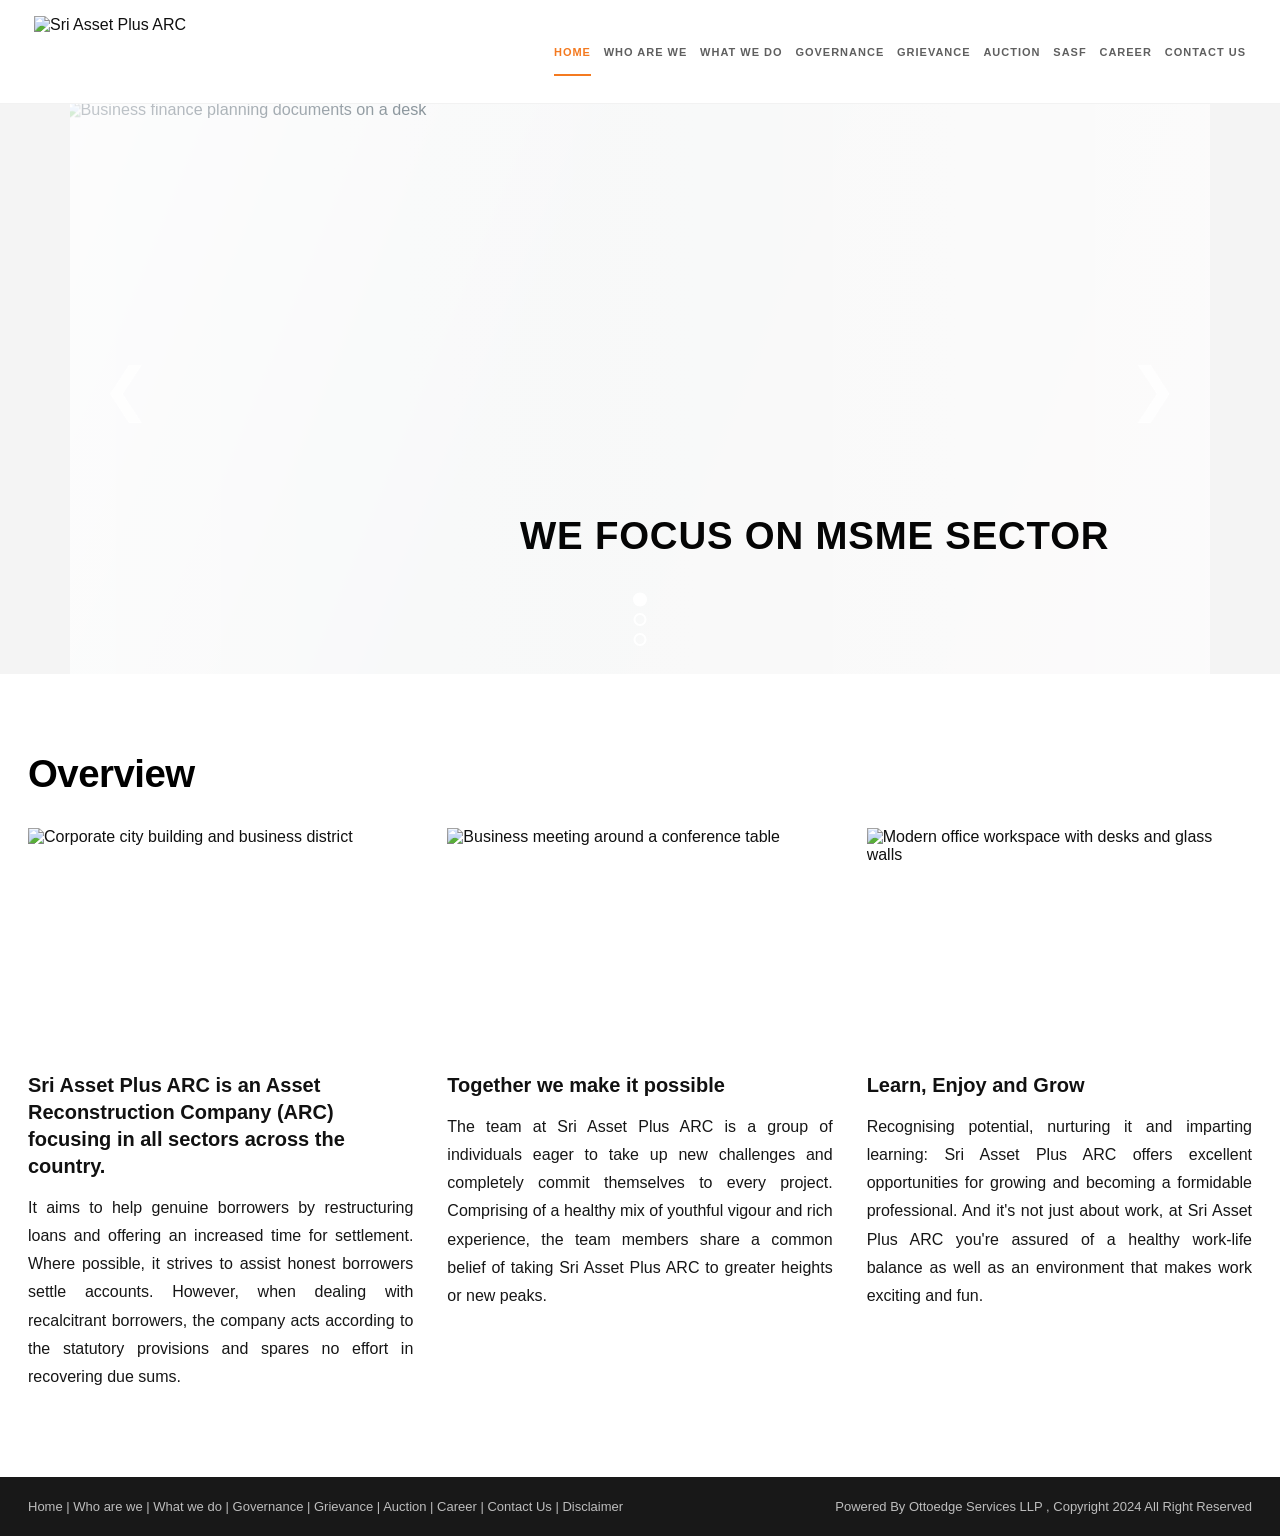
==== commit 4f4f7b46: "Update navbar logo and remove brand text" ====
--- a/index.html
+++ b/index.html
@@ -1,4 +1,4 @@
-﻿<!DOCTYPE html>
+<!DOCTYPE html>
 <html lang="en">
 <head>
   <meta charset="UTF-8" />
@@ -9,11 +9,7 @@
 <body>
   <header class="site-header" id="top">
     <a class="brand" href="index.html" aria-label="Sri Asset Plus ARC home">
-      <span class="brand-mark" aria-hidden="true"><span></span></span>
-      <span class="brand-copy">
-        <span class="brand-name">SRI ASSET PLUS ARC</span>
-        <span class="brand-subtitle">Asset Reconstruction Company</span>
-      </span>
+      <img class="brand-logo" src="Untitled design.png" alt="Sri Asset Plus ARC" />
     </a>
 
     <button class="menu-toggle" id="menuToggle" type="button" aria-label="Open navigation menu" aria-expanded="false" aria-controls="primaryNav">
--- a/style.css
+++ b/style.css
@@ -1,4 +1,4 @@
-﻿:root {
+:root {
   --orange: #f47a20;
   --orange-deep: #e45f12;
   --ink: #101010;
@@ -76,8 +76,15 @@
   align-items: center;
   display: flex;
   flex: 0 0 auto;
-  gap: 12px;
   min-width: 315px;
+}
+
+.brand-logo {
+  display: block;
+  height: 72px;
+  max-width: 100%;
+  object-fit: contain;
+  width: auto;
 }
 
 .brand-mark {
@@ -794,6 +801,10 @@
   grid-template-columns: minmax(0, 620px);
 }
 
+.contact-address-grid.two-addresses {
+  grid-template-columns: repeat(2, minmax(0, 1fr));
+}
+
 .contact-address-card h2 {
   color: #1c1c1c;
   font-size: 18px;
@@ -1523,6 +1534,10 @@
     grid-template-columns: 1fr;
   }
 
+  .contact-address-grid.two-addresses {
+    grid-template-columns: 1fr;
+  }
+
   .contact-address-grid {
     gap: 30px;
   }
@@ -1549,8 +1564,11 @@
   }
 
   .brand {
-    gap: 9px;
     min-width: 0;
+  }
+
+  .brand-logo {
+    height: 54px;
   }
 
   .brand-mark {
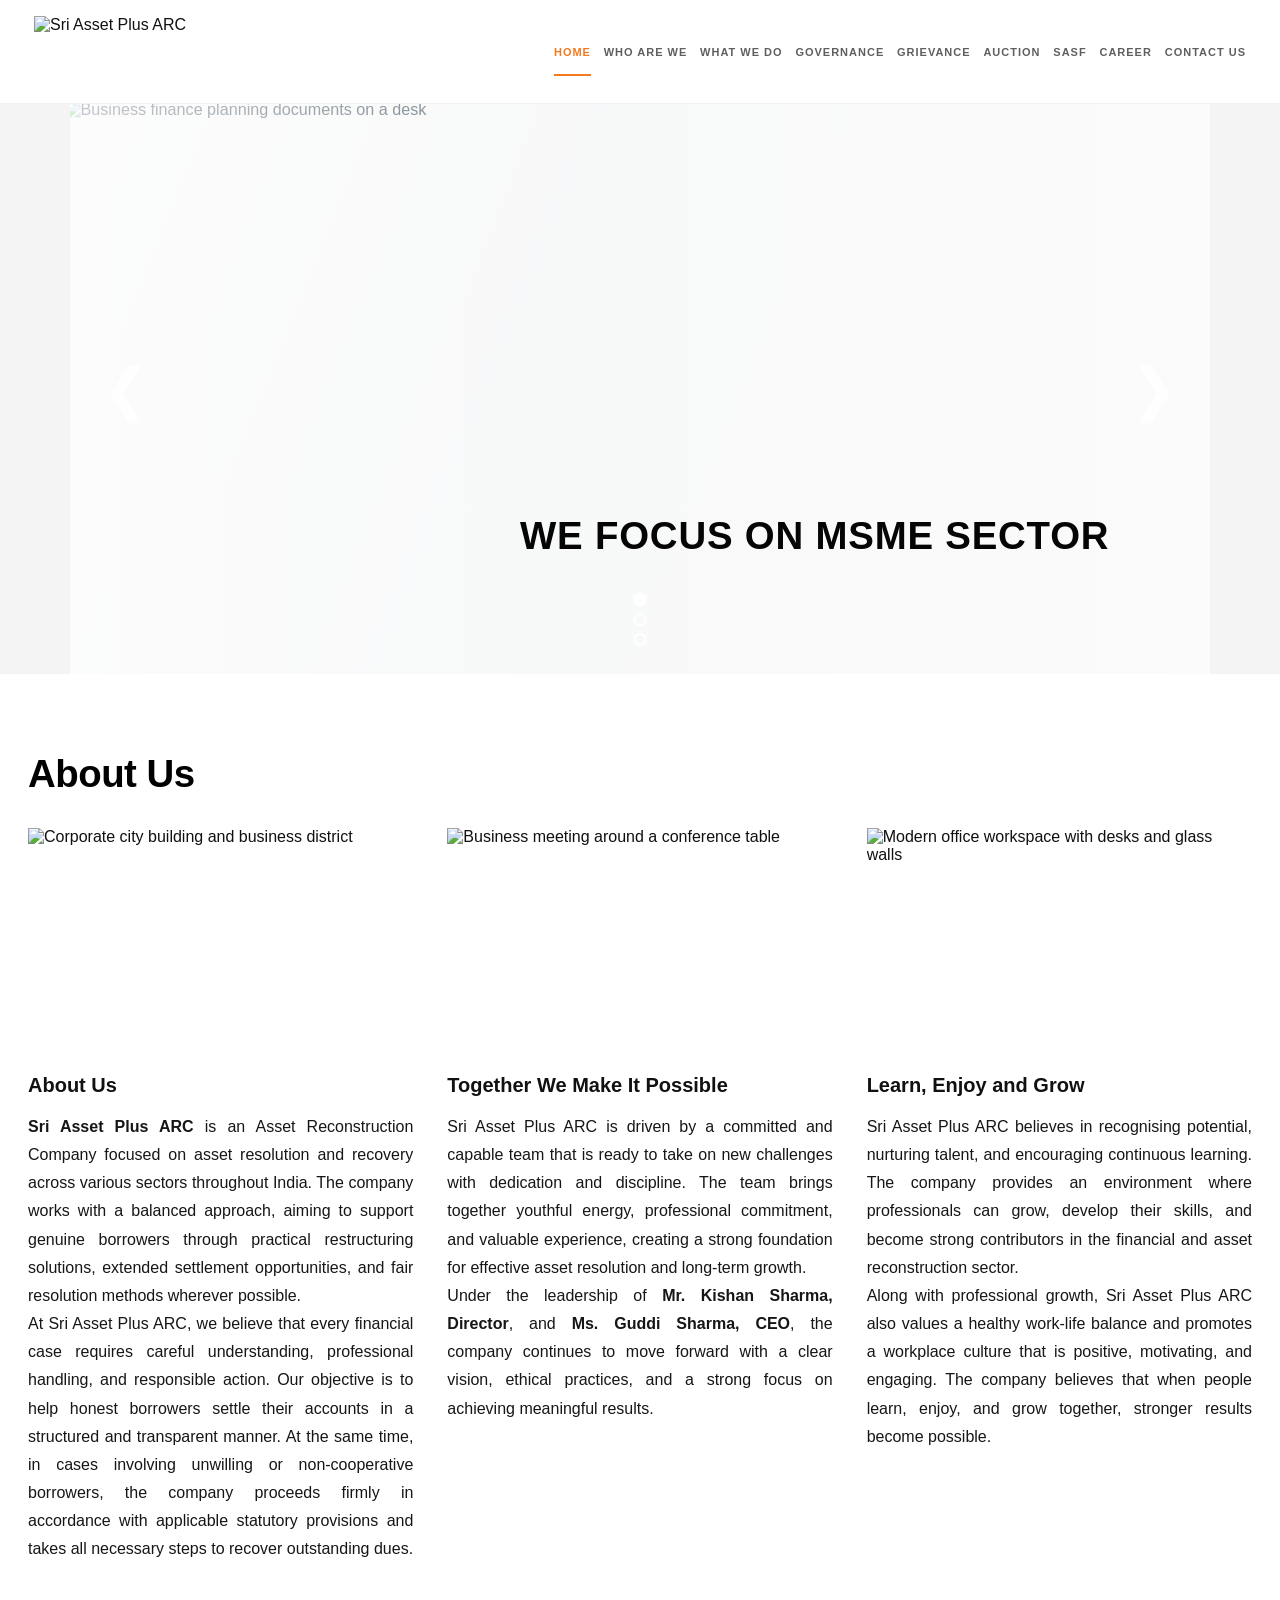
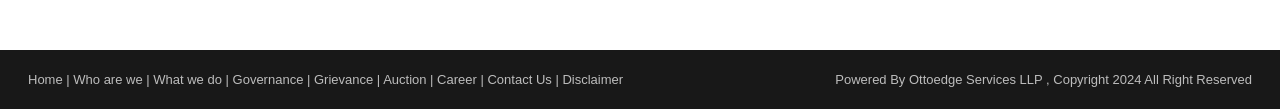
==== commit 4355b785: "Update about us content" ====
--- a/index.html
+++ b/index.html
@@ -23,7 +23,7 @@
       <div class="nav-item has-dropdown">
         <button class="nav-link dropdown-toggle" type="button" aria-expanded="false">WHO ARE WE</button>
         <div class="dropdown-menu" aria-label="Who are we submenu">
-          <a href="about-company.html">ABOUT THE COMPANY</a>
+          <a href="about-company.html">ABOUT US</a>
           <a href="promoters.html">PROMOTERS</a>
           <a href="board-of-directors.html">BOARD OF DIRECTORS</a>
           <a href="key-management.html">KEY MANAGEMENT</a>
@@ -87,25 +87,28 @@
 
     <section class="overview" id="overview">
       <div class="container">
-        <h2>Overview</h2>
+        <h2>About Us</h2>
 
         <div class="overview-grid">
           <article class="overview-card">
             <img src="https://images.unsplash.com/photo-1486406146926-c627a92ad1ab?auto=format&fit=crop&w=900&q=80" alt="Corporate city building and business district" />
-            <h3>Sri Asset Plus ARC is an Asset Reconstruction Company (ARC) focusing in all sectors across the country.</h3>
-            <p>It aims to help genuine borrowers by restructuring loans and offering an increased time for settlement. Where possible, it strives to assist honest borrowers settle accounts. However, when dealing with recalcitrant borrowers, the company acts according to the statutory provisions and spares no effort in recovering due sums.</p>
+            <h3>About Us</h3>
+            <p><strong>Sri Asset Plus ARC</strong> is an Asset Reconstruction Company focused on asset resolution and recovery across various sectors throughout India. The company works with a balanced approach, aiming to support genuine borrowers through practical restructuring solutions, extended settlement opportunities, and fair resolution methods wherever possible.</p>
+            <p>At Sri Asset Plus ARC, we believe that every financial case requires careful understanding, professional handling, and responsible action. Our objective is to help honest borrowers settle their accounts in a structured and transparent manner. At the same time, in cases involving unwilling or non-cooperative borrowers, the company proceeds firmly in accordance with applicable statutory provisions and takes all necessary steps to recover outstanding dues.</p>
           </article>
 
           <article class="overview-card">
             <img src="https://images.unsplash.com/photo-1556761175-b413da4baf72?auto=format&fit=crop&w=900&q=80" alt="Business meeting around a conference table" />
-            <h3>Together we make it possible</h3>
-            <p>The team at Sri Asset Plus ARC is a group of individuals eager to take up new challenges and completely commit themselves to every project. Comprising of a healthy mix of youthful vigour and rich experience, the team members share a common belief of taking Sri Asset Plus ARC to greater heights or new peaks.</p>
+            <h3>Together We Make It Possible</h3>
+            <p>Sri Asset Plus ARC is driven by a committed and capable team that is ready to take on new challenges with dedication and discipline. The team brings together youthful energy, professional commitment, and valuable experience, creating a strong foundation for effective asset resolution and long-term growth.</p>
+            <p>Under the leadership of <strong>Mr. Kishan Sharma, Director</strong>, and <strong>Ms. Guddi Sharma, CEO</strong>, the company continues to move forward with a clear vision, ethical practices, and a strong focus on achieving meaningful results.</p>
           </article>
 
           <article class="overview-card">
             <img src="https://images.unsplash.com/photo-1497366811353-6870744d04b2?auto=format&fit=crop&w=900&q=80" alt="Modern office workspace with desks and glass walls" />
             <h3>Learn, Enjoy and Grow</h3>
-            <p>Recognising potential, nurturing it and imparting learning: Sri Asset Plus ARC offers excellent opportunities for growing and becoming a formidable professional. And it's not just about work, at Sri Asset Plus ARC you're assured of a healthy work-life balance as well as an environment that makes work exciting and fun.</p>
+            <p>Sri Asset Plus ARC believes in recognising potential, nurturing talent, and encouraging continuous learning. The company provides an environment where professionals can grow, develop their skills, and become strong contributors in the financial and asset reconstruction sector.</p>
+            <p>Along with professional growth, Sri Asset Plus ARC also values a healthy work-life balance and promotes a workplace culture that is positive, motivating, and engaging. The company believes that when people learn, enjoy, and grow together, stronger results become possible.</p>
           </article>
         </div>
       </div>
--- a/style.css
+++ b/style.css
@@ -33,6 +33,10 @@
   min-width: 320px;
 }
 
+body.logo-intro-active {
+  overflow: hidden;
+}
+
 main {
   flex: 1 0 auto;
 }
@@ -85,6 +89,30 @@
   max-width: 100%;
   object-fit: contain;
   width: auto;
+}
+
+.brand-logo.logo-intro-target {
+  opacity: 0;
+}
+
+.logo-intro {
+  align-items: center;
+  background:
+    radial-gradient(circle at center, rgba(244, 122, 32, 0.16), transparent 34%),
+    #07101d;
+  display: flex;
+  inset: 0;
+  justify-content: center;
+  pointer-events: none;
+  position: fixed;
+  z-index: 10000;
+}
+
+.logo-intro-image {
+  filter: drop-shadow(0 22px 46px rgba(0, 0, 0, 0.42));
+  object-fit: contain;
+  position: fixed;
+  will-change: left, top, width, height, opacity;
 }
 
 .brand-mark {
@@ -485,6 +513,18 @@
   grid-template-columns: minmax(0, 1fr) minmax(320px, 0.48fr);
 }
 
+.about-text h2 {
+  color: #000000;
+  font-size: 28px;
+  font-weight: 900;
+  line-height: 1.2;
+  margin: 0 0 16px;
+}
+
+.about-text h2:not(:first-child) {
+  margin-top: 34px;
+}
+
 .about-text p {
   color: #111111;
   font-size: 18px;
